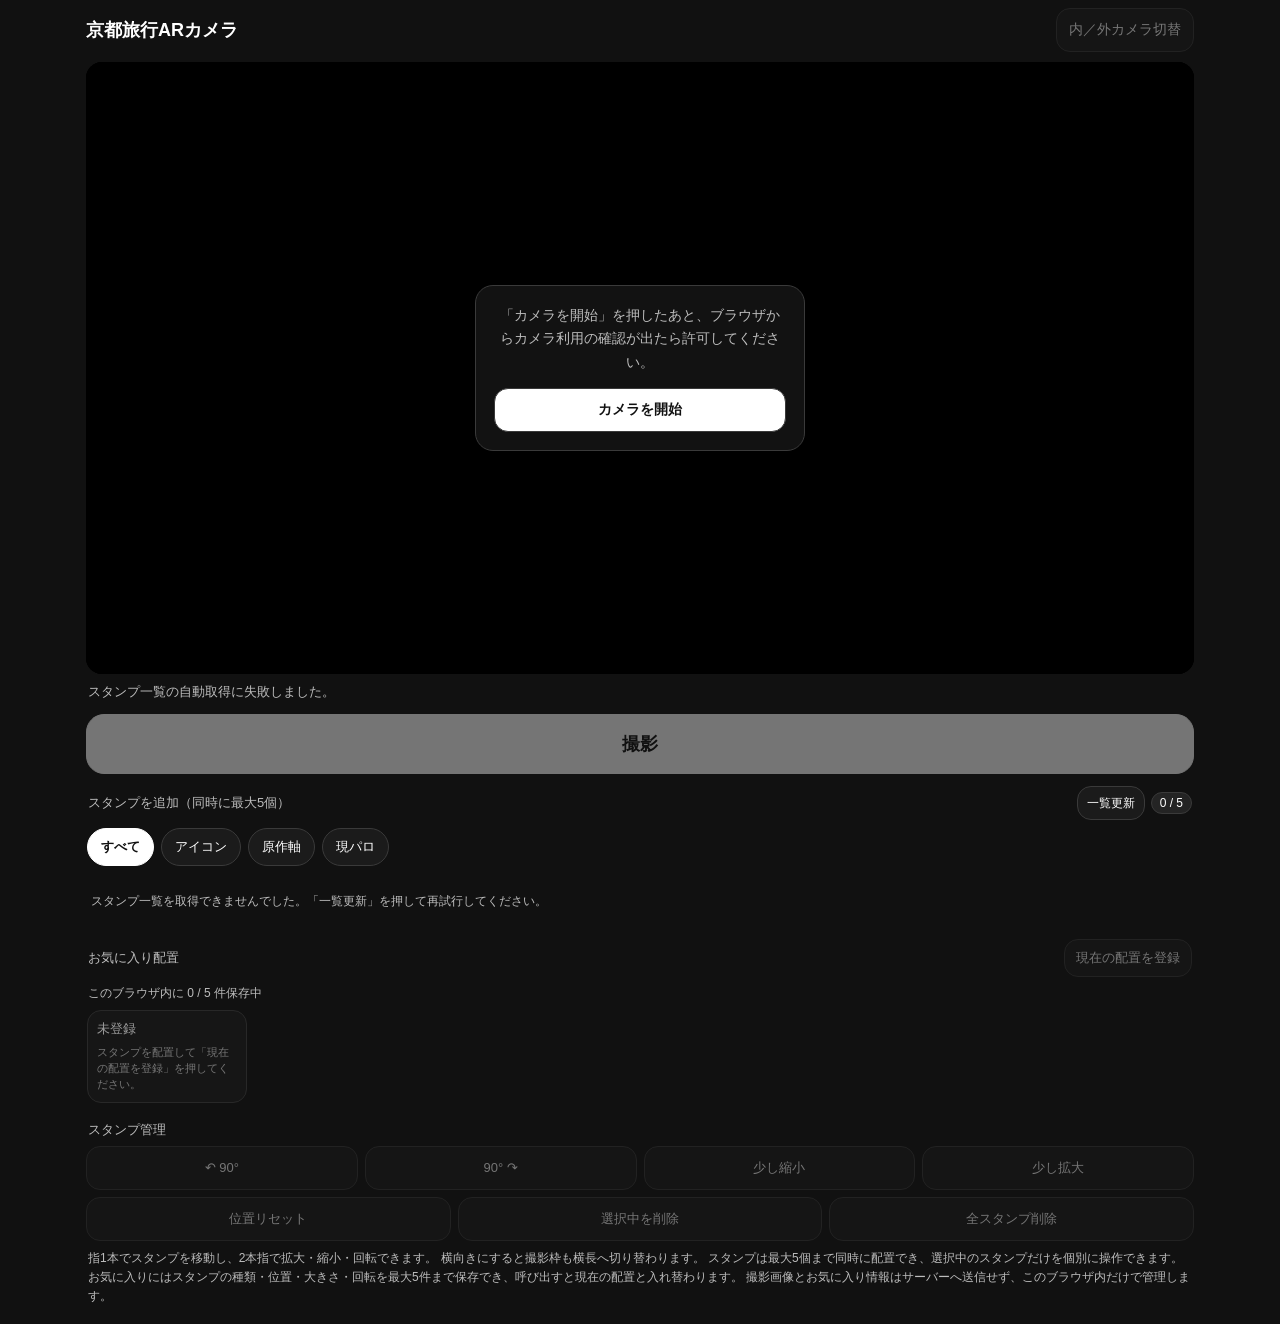
==== index.html @ 48e16521 "Add files via upload" ====
<!doctype html>
<html lang="ja">
<head>
  <meta charset="utf-8">
  <meta name="viewport" content="width=device-width, initial-scale=1, viewport-fit=cover">
  <meta name="theme-color" content="#111111">
  <title>京都旅行ARカメラ V3</title>

  <style>
    :root {
      color-scheme: dark;
      --bg: #111;
      --panel: #1b1b1b;
      --panel2: #242424;
      --line: #3a3a3a;
      --text: #fff;
      --muted: #bdbdbd;
    }

    * { box-sizing: border-box; }

    html, body {
      margin: 0;
      min-height: 100%;
      background: var(--bg);
      color: var(--text);
      font-family: -apple-system, BlinkMacSystemFont, "Segoe UI", sans-serif;
      overscroll-behavior: none;
    }

    body {
      display: flex;
      justify-content: center;
    }

    .app {
      width: min(100%, 820px);
      padding:
        max(8px, env(safe-area-inset-top))
        6px
        max(18px, env(safe-area-inset-bottom));
    }

    .topbar {
      display: flex;
      align-items: center;
      justify-content: space-between;
      gap: 10px;
      margin-bottom: 10px;
    }

    .title {
      margin: 0;
      font-size: 18px;
      font-weight: 700;
    }

    button {
      appearance: none;
      border: 1px solid var(--line);
      background: var(--panel);
      color: var(--text);
      border-radius: 14px;
      min-height: 44px;
      padding: 9px 12px;
      font-size: 14px;
      cursor: pointer;
    }

    button:disabled {
      opacity: .42;
      cursor: default;
    }

    .stage {
      position: relative;
      width: 100%;
      aspect-ratio: 3 / 4;
      overflow: hidden;
      border-radius: 16px;
      background: #000;
      touch-action: none;
      user-select: none;
      -webkit-user-select: none;
    }

    video {
      position: absolute;
      inset: 0;
      width: 100%;
      height: 100%;
      object-fit: cover;
      background: #000;
    }

    video.mirror {
      transform: scaleX(-1);
    }

    .stampLayer {
      position: absolute;
      inset: 0;
      z-index: 2;
      pointer-events: none;
      overflow: hidden;
    }

    .stamp {
      position: absolute;
      left: 0;
      top: 0;
      width: 42%;
      height: auto;
      transform-origin: center center;
      pointer-events: auto;
      touch-action: none;
      -webkit-user-drag: none;
      user-select: none;
      filter: drop-shadow(0 1px 2px rgba(0,0,0,.22));
    }

    .stamp.active {
      outline: 2px dashed rgba(255,255,255,.9);
      outline-offset: 4px;
    }

    .startLayer {
      position: absolute;
      inset: 0;
      display: grid;
      place-items: center;
      background: rgba(0,0,0,.48);
      z-index: 10;
      padding: 22px;
      text-align: center;
    }

    .startLayer[hidden] {
      display: none !important;
    }

    .startBox {
      width: min(100%, 330px);
      background: rgba(20,20,20,.94);
      border: 1px solid var(--line);
      border-radius: 18px;
      padding: 18px;
    }

    .startBox p {
      margin: 0 0 14px;
      color: var(--muted);
      line-height: 1.65;
      font-size: 14px;
    }

    .startBox button {
      width: 100%;
      background: #fff;
      color: #111;
      font-weight: 700;
    }

    .status {
      min-height: 22px;
      margin: 8px 2px 6px;
      color: var(--muted);
      font-size: 13px;
      line-height: 1.5;
    }

    .status:empty {
      display: none;
    }

    .sectionTitle {
      display: flex;
      align-items: center;
      justify-content: space-between;
      gap: 8px;
      margin: 9px 2px 7px;
      color: var(--muted);
      font-size: 13px;
    }

    .countBadge {
      border: 1px solid var(--line);
      background: var(--panel2);
      border-radius: 999px;
      padding: 3px 8px;
      color: var(--text);
      font-size: 12px;
    }

    .characters {
      display: flex;
      gap: 8px;
      overflow-x: auto;
      padding: 2px 1px 8px;
      scrollbar-width: none;
    }

    .characters::-webkit-scrollbar { display: none; }

    .charBtn {
      flex: 0 0 82px;
      padding: 5px;
      min-height: 90px;
      display: grid;
      gap: 4px;
      align-content: center;
      justify-items: center;
    }

    .charBtn img {
      display: block;
      width: 60px;
      height: 60px;
      object-fit: contain;
      border-radius: 9px;
      background:
        repeating-conic-gradient(#2d2d2d 0 25%, #242424 0 50%) 50% / 12px 12px;
    }

    .charBtn span {
      font-size: 11px;
      line-height: 1.2;
      white-space: nowrap;
    }

    .controls {
      display: grid;
      grid-template-columns: repeat(4, 1fr);
      gap: 7px;
      margin-top: 7px;
    }

    .controls button {
      min-width: 0;
      padding-inline: 6px;
      font-size: 13px;
    }

    .shootRow {
      display: grid;
      grid-template-columns: 1fr 1.5fr 1fr;
      gap: 8px;
      margin-top: 8px;
    }

    .shoot {
      background: #fff;
      color: #111;
      font-weight: 800;
      border-color: #fff;
    }

    .hint {
      margin: 8px 2px 0;
      color: var(--muted);
      font-size: 12px;
      line-height: 1.6;
    }

    dialog {
      width: min(calc(100% - 20px), 720px);
      max-height: calc(100dvh - 24px);
      overflow: auto;
      color: var(--text);
      background: #151515;
      border: 1px solid var(--line);
      border-radius: 20px;
      padding: 14px;
    }

    dialog::backdrop {
      background: rgba(0,0,0,.72);
    }

    .previewImg {
      display: block;
      width: 100%;
      border-radius: 14px;
      background: #000;
    }

    .previewButtons {
      display: grid;
      grid-template-columns: 1fr 1fr;
      gap: 8px;
      margin-top: 10px;
    }

    .save {
      background: #fff;
      color: #111;
      font-weight: 800;
      border-color: #fff;
    }

    @media (orientation: landscape) {
      .app {
        width: min(100%, 1120px);
      }

      .stage {
        aspect-ratio: 4 / 3;
        max-height: 68dvh;
      }
    }

    @media (max-width: 430px) {
      .controls {
        grid-template-columns: repeat(2, 1fr);
      }


      .rotateScaleControls {
        grid-template-columns: repeat(2, 1fr);
      }

      .manageControls {
        grid-template-columns: 1fr;
      }

      .shootRow {
        grid-template-columns: 1fr 1.35fr;
      }

      .shootRow #smaller {
        grid-column: 1 / -1;
      }
    }

    .shootPrimary {
      margin: 10px 0 12px;
    }

    .shootPrimary .shoot {
      width: 100%;
      min-height: 60px;
      font-size: 18px;
      border-radius: 18px;
    }

    .sectionTitleActions {
      display: flex;
      align-items: center;
      gap: 6px;
    }

    .sectionTitleActions button {
      min-height: 34px;
      padding: 5px 9px;
      font-size: 12px;
    }

    .toolSection {
      margin-top: 10px;
    }

    .toolTitle {
      margin: 0 2px 7px;
      color: var(--muted);
      font-size: 13px;
    }

    .rotateScaleControls {
      grid-template-columns: repeat(4, 1fr);
    }

    .manageControls {
      grid-template-columns: repeat(3, 1fr);
    }


    .filterBar {
      display: flex;
      gap: 7px;
      overflow-x: auto;
      padding: 1px 1px 8px;
      scrollbar-width: none;
    }

    .filterBar::-webkit-scrollbar {
      display: none;
    }

    .filterBtn {
      flex: 0 0 auto;
      min-height: 38px;
      padding: 6px 13px;
      border-radius: 999px;
      white-space: nowrap;
      font-size: 13px;
    }

    .filterBtn.active {
      background: #fff;
      color: #111;
      border-color: #fff;
      font-weight: 700;
    }

    .filterBtn:disabled {
      opacity: .32;
    }

    .manageControls {
      margin-top: 7px;
    }

    .favoriteSection {
      margin-top: 12px;
    }

    .favoriteHeader {
      display: flex;
      align-items: center;
      justify-content: space-between;
      gap: 8px;
      margin: 0 2px 7px;
    }

    .favoriteHeaderTitle {
      color: var(--muted);
      font-size: 13px;
    }

    .favoriteSaveButton {
      flex: 0 0 auto;
      min-height: 38px;
      padding: 7px 11px;
      font-size: 13px;
    }

    .favoriteSummary {
      margin: 0 2px 7px;
      color: var(--muted);
      font-size: 12px;
      line-height: 1.5;
    }

    .favoriteList {
      display: flex;
      gap: 7px;
      overflow-x: auto;
      padding: 1px 1px 8px;
      scrollbar-width: none;
    }

    .favoriteList::-webkit-scrollbar {
      display: none;
    }

    .favoriteCard {
      flex: 0 0 160px;
      min-width: 0;
      border: 1px solid var(--line);
      background: var(--panel);
      border-radius: 14px;
      padding: 9px;
      display: grid;
      gap: 7px;
    }

    .favoriteCardTitle {
      font-size: 13px;
      line-height: 1.35;
      color: var(--text);
    }

    .favoriteCardMeta {
      min-height: 32px;
      font-size: 11px;
      line-height: 1.45;
      color: var(--muted);
      overflow: hidden;
    }

    .favoriteCardButtons {
      display: grid;
      grid-template-columns: 1fr 1fr;
      gap: 5px;
    }

    .favoriteCardButtons button {
      min-height: 34px;
      padding: 5px 7px;
      font-size: 12px;
    }

    .favoriteEmpty {
      opacity: .58;
    }

    @media (max-width: 430px) {
      .favoriteCard {
        flex-basis: 148px;
      }
    }

</style>
</head>

<body>
  <main class="app">
    <div class="topbar">
      <h1 class="title">京都旅行ARカメラ</h1>
      <button id="switchCamera" type="button" disabled>内／外カメラ切替</button>
    </div>

    <section id="stage" class="stage" aria-label="カメラプレビュー">
      <video id="video" autoplay muted playsinline></video>
      <div id="stampLayer" class="stampLayer"></div>

      <div id="startLayer" class="startLayer">
        <div class="startBox">
          <p>
            「カメラを開始」を押したあと、ブラウザからカメラ利用の確認が出たら許可してください。
          </p>
          <button id="startCamera" type="button">カメラを開始</button>
        </div>
      </div>
    </section>

    <div id="status" class="status" aria-live="polite"></div>

    <div class="shootPrimary">
      <button id="shoot" class="shoot" type="button" disabled>撮影</button>
    </div>

    <div class="controlScroll" id="controlScroll">
    <div class="sectionTitle">
      <span>スタンプを追加（同時に最大5個）</span>
      <span class="sectionTitleActions">
        <button id="refreshCatalog" type="button">一覧更新</button>
        <span id="stampCount" class="countBadge">0 / 5</span>
      </span>
    </div>

<div class="filterBar" id="filterBar" aria-label="スタンプ種類フィルター">
      <button type="button" class="filterBtn active" data-filter="all">すべて</button>
      <button type="button" class="filterBtn" data-filter="icon">アイコン</button>
      <button type="button" class="filterBtn" data-filter="original">原作軸</button>
      <button type="button" class="filterBtn" data-filter="parody">現パロ</button>
    </div>

    <div class="characters" id="characters">
      <div id="catalogMessage" class="hint" style="padding:8px 2px;">スタンプ一覧を読み込んでいます…</div>
    </div>


    <div class="favoriteSection">
      <div class="favoriteHeader">
        <span class="favoriteHeaderTitle">お気に入り配置</span>
        <button id="saveFavorite" class="favoriteSaveButton" type="button">現在の配置を登録</button>
      </div>
      <div id="favoriteSummary" class="favoriteSummary">このブラウザ内に最大5件まで保存できます。</div>
      <div id="favoriteList" class="favoriteList"></div>
    </div>

    <div class="toolSection">
      <div class="toolTitle">スタンプ管理</div>
      <div class="controls rotateScaleControls">
        <button id="rotateLeft" type="button">↶ 90°</button>
        <button id="rotateRight" type="button">90° ↷</button>
        <button id="smaller" type="button">少し縮小</button>
        <button id="larger" type="button">少し拡大</button>
      </div>
      <div class="controls manageControls">
        <button id="reset" type="button">位置リセット</button>
        <button id="removeStamp" type="button">選択中を削除</button>
        <button id="clearAll" type="button">全スタンプ削除</button>
      </div>
    </div>

    <p class="hint">
      指1本でスタンプを移動し、2本指で拡大・縮小・回転できます。
      横向きにすると撮影枠も横長へ切り替わります。
      スタンプは最大5個まで同時に配置でき、選択中のスタンプだけを個別に操作できます。
      お気に入りにはスタンプの種類・位置・大きさ・回転を最大5件まで保存でき、呼び出すと現在の配置と入れ替わります。
      撮影画像とお気に入り情報はサーバーへ送信せず、このブラウザ内だけで管理します。
    </p>
    </div>
  </main>

  <dialog id="previewDialog">
    <img id="previewImg" class="previewImg" alt="撮影結果">

    <div class="previewButtons">
      <button id="retake" type="button">撮り直す</button>
      <button id="save" class="save" type="button">保存・共有</button>
    </div>

    <p class="hint">
      iPhone／iPadでは共有メニューから「画像を保存」を選ぶと写真アプリへ保存できます。
    </p>
  </dialog>

  <canvas id="canvas" hidden></canvas>

  <script>
    (() => {
      const MAX_STAMPS = 5;
      const MAX_FAVORITES = 5;
      const FAVORITES_STORAGE_KEY = 'kyoto-ar-camera-favorites-v1';

      // GitHub Pages / public repository settings.
      // 今後 images フォルダへ画像を追加・削除しても、この index.html の変更は不要です。
      const GITHUB_OWNER = 'lifeislikeamelodies2';
      const GITHUB_REPO = 'kyoto-ar-camera';
      const GITHUB_BRANCH = 'main';
      const STAMP_FOLDER = 'images';
      const SUPPORTED_EXTENSIONS = ['png', 'webp', 'jpg', 'jpeg'];

      const stage = document.getElementById('stage');
      const stampLayer = document.getElementById('stampLayer');
      const video = document.getElementById('video');
      const startLayer = document.getElementById('startLayer');
      const startCameraBtn = document.getElementById('startCamera');
      const switchCameraBtn = document.getElementById('switchCamera');
      const shootBtn = document.getElementById('shoot');
      const resetBtn = document.getElementById('reset');
      const smallerBtn = document.getElementById('smaller');
      const largerBtn = document.getElementById('larger');
      const rotateLeftBtn = document.getElementById('rotateLeft');
      const rotateRightBtn = document.getElementById('rotateRight');
      const removeStampBtn = document.getElementById('removeStamp');
      const clearAllBtn = document.getElementById('clearAll');
      const statusEl = document.getElementById('status');
      const stampCountEl = document.getElementById('stampCount');
      const canvas = document.getElementById('canvas');
      const dialog = document.getElementById('previewDialog');
      const previewImg = document.getElementById('previewImg');
      const retakeBtn = document.getElementById('retake');
      const saveBtn = document.getElementById('save');
      const charactersEl = document.getElementById('characters');
      const catalogMessageEl = document.getElementById('catalogMessage');
      const refreshCatalogBtn = document.getElementById('refreshCatalog');
      const filterBarEl = document.getElementById('filterBar');
      const saveFavoriteBtn = document.getElementById('saveFavorite');
      const favoriteSummaryEl = document.getElementById('favoriteSummary');
      const favoriteListEl = document.getElementById('favoriteList');

      let stream = null;
      let facingMode = 'environment';
      let latestBlob = null;
      let latestObjectUrl = null;
      let catalogFiles = [];
      let activeFilter = 'all';

      let stamps = [];
      let activeStampId = null;
      let nextStampId = 1;
      let nextZ = 3;

      const interaction = {
        stampId: null,
        pointers: new Map(),
        dragStart: null,
        gestureStart: null
      };

      let lastStageSize = null;

      function setStatus(text) {
        statusEl.textContent = text;
      }

      function isSupportedImageFile(name) {
        const match = name.toLowerCase().match(/\.([a-z0-9]+)$/);
        return Boolean(match && SUPPORTED_EXTENSIONS.includes(match[1]));
      }

      function makeDisplayName(filename) {
        const normalized = filename.normalize('NFC');

        return normalized
          .replace(/^[【〖]\s*(?:アイコン|原作軸|現パロ)\s*[】〗]\s*/, '')
          .replace(/\.[^.]+$/, '')
          .replace(/[_-]+/g, ' ')
          .trim();
      }

      function makeLocalImageUrl(filename) {
        return `${STAMP_FOLDER}/${encodeURIComponent(filename)}`;
      }

      function getStampCategory(filename) {
        const normalized = filename.normalize('NFC').trim();
        const match = normalized.match(/^[【〖]\s*(アイコン|原作軸|現パロ)\s*[】〗]/);

        if (!match) return 'other';
        if (match[1] === 'アイコン') return 'icon';
        if (match[1] === '原作軸') return 'original';
        if (match[1] === '現パロ') return 'parody';

        return 'other';
      }

      function getFilteredCatalogFiles() {
        if (activeFilter === 'all') return catalogFiles;
        return catalogFiles.filter(filename => getStampCategory(filename) === activeFilter);
      }

      function updateFilterButtons() {
        if (!filterBarEl) return;

        const counts = {
          all: catalogFiles.length,
          icon: 0,
          original: 0,
          parody: 0
        };

        catalogFiles.forEach(filename => {
          const category = getStampCategory(filename);
          if (Object.prototype.hasOwnProperty.call(counts, category)) {
            counts[category] += 1;
          }
        });

        const labels = {
          all: 'すべて',
          icon: 'アイコン',
          original: '原作軸',
          parody: '現パロ'
        };

        filterBarEl.querySelectorAll('.filterBtn').forEach(btn => {
          const key = btn.dataset.filter;
          const count = counts[key] ?? 0;
          btn.textContent = `${labels[key]} (${count})`;
          btn.disabled = key !== 'all' && count === 0;
          btn.classList.toggle('active', key === activeFilter);
        });
      }

      function renderStampCatalog() {
        charactersEl.innerHTML = '';
        const files = getFilteredCatalogFiles();

        if (!files.length) {
          const empty = document.createElement('div');
          empty.className = 'hint';
          empty.style.padding = '8px 2px';
          empty.textContent = activeFilter === 'all'
            ? 'images フォルダに利用できる画像がありません。'
            : 'この種類のスタンプはまだありません。';
          charactersEl.appendChild(empty);
          return;
        }

        files.forEach((filename) => {
          const src = makeLocalImageUrl(filename);
          const displayName = makeDisplayName(filename);

          const btn = document.createElement('button');
          btn.className = 'charBtn';
          btn.type = 'button';
          btn.dataset.src = src;
          btn.dataset.name = displayName;

          const img = document.createElement('img');
          img.src = src;
          img.alt = '';
          img.loading = 'lazy';

          const span = document.createElement('span');
          span.textContent = displayName;

          btn.appendChild(img);
          btn.appendChild(span);
          charactersEl.appendChild(btn);
        });
      }

      async function loadStampCatalog({ addInitialStamp = false } = {}) {
        refreshCatalogBtn.disabled = true;
        setStatus('スタンプ一覧を更新しています…');

        const apiUrl =
          `https://api.github.com/repos/${GITHUB_OWNER}/${GITHUB_REPO}` +
          `/contents/${STAMP_FOLDER}?ref=${encodeURIComponent(GITHUB_BRANCH)}`;

        try {
          const response = await fetch(apiUrl, {
            method: 'GET',
            headers: {
              'Accept': 'application/vnd.github+json'
            },
            cache: 'no-store'
          });

          if (!response.ok) {
            throw new Error(`GitHub API: ${response.status}`);
          }

          const data = await response.json();
          catalogFiles = Array.isArray(data)
            ? data
                .filter(item => item.type === 'file' && isSupportedImageFile(item.name))
                .map(item => item.name)
                .sort((a, b) => a.localeCompare(b, 'ja', { numeric: true }))
            : [];

          updateFilterButtons();
          renderStampCatalog();

          setStatus(`スタンプ一覧を更新しました（${catalogFiles.length}件）。`);
        } catch (err) {
          console.error(err);
          charactersEl.innerHTML = '';
          const error = document.createElement('div');
          error.className = 'hint';
          error.style.padding = '8px 2px';
          error.textContent =
            'スタンプ一覧を取得できませんでした。「一覧更新」を押して再試行してください。';
          charactersEl.appendChild(error);
          setStatus('スタンプ一覧の自動取得に失敗しました。');
        } finally {
          refreshCatalogBtn.disabled = false;
        }
      }

      function normalizeAngle(deg) {
        let value = deg % 360;
        if (value > 180) value -= 360;
        if (value < -180) value += 360;
        return value;
      }

      function clampScale(value) {
        return Math.min(4.5, Math.max(0.12, value));
      }

      function pointFromEvent(e) {
        const r = stage.getBoundingClientRect();
        return {
          x: e.clientX - r.left,
          y: e.clientY - r.top
        };
      }

      function distance(a, b) {
        return Math.hypot(a.x - b.x, a.y - b.y);
      }

      function angle(a, b) {
        return Math.atan2(b.y - a.y, b.x - a.x) * 180 / Math.PI;
      }

      function midpoint(a, b) {
        return {
          x: (a.x + b.x) / 2,
          y: (a.y + b.y) / 2
        };
      }

      function getActiveStamp() {
        return stamps.find(s => s.id === activeStampId) || null;
      }

      function updateStampCount() {
        stampCountEl.textContent = `${stamps.length} / ${MAX_STAMPS}`;

        const hasActive = Boolean(getActiveStamp());
        resetBtn.disabled = !hasActive;
        smallerBtn.disabled = !hasActive;
        largerBtn.disabled = !hasActive;
        rotateLeftBtn.disabled = !hasActive;
        rotateRightBtn.disabled = !hasActive;
        removeStampBtn.disabled = !hasActive;
        clearAllBtn.disabled = stamps.length === 0;
        saveFavoriteBtn.disabled = stamps.length === 0;
      }

      function applyStampTransform(stamp) {
        stamp.el.style.width = `${stamp.baseWidth}px`;
        stamp.el.style.zIndex = String(stamp.z);
        stamp.el.style.transform =
          `translate(${stamp.x}px, ${stamp.y}px) ` +
          `translate(-50%, -50%) ` +
          `scale(${stamp.scale}) ` +
          `rotate(${stamp.rotation}deg)`;
      }

      function selectStamp(stamp, bringToFront = true) {
        activeStampId = stamp?.id ?? null;

        stamps.forEach(s => {
          s.el.classList.toggle('active', s.id === activeStampId);
        });

        if (stamp && bringToFront) {
          stamp.z = nextZ++;
          applyStampTransform(stamp);
        }

        updateStampCount();
      }

      function defaultStampPlacement(index = 0) {
        const r = stage.getBoundingClientRect();

        const offsets = [
          { x: 0.50, y: 0.56 },
          { x: 0.34, y: 0.55 },
          { x: 0.66, y: 0.55 },
          { x: 0.24, y: 0.64 },
          { x: 0.76, y: 0.64 }
        ];

        const pos = offsets[Math.min(index, offsets.length - 1)];

        return {
          x: r.width * pos.x,
          y: r.height * pos.y,
          baseWidth: r.width * 0.42,
          scale: 1,
          rotation: 0
        };
      }

      function bindStampPointerEvents(stamp) {
        const el = stamp.el;

        el.addEventListener('pointerdown', (e) => {
          e.preventDefault();
          selectStamp(stamp);

          try {
            el.setPointerCapture(e.pointerId);
          } catch (_) {}

          const p = pointFromEvent(e);

          if (interaction.stampId !== stamp.id) {
            interaction.pointers.clear();
            interaction.dragStart = null;
            interaction.gestureStart = null;
          }

          interaction.stampId = stamp.id;
          interaction.pointers.set(e.pointerId, p);

          if (interaction.pointers.size === 1) {
            interaction.dragStart = {
              pointer: p,
              x: stamp.x,
              y: stamp.y
            };
            interaction.gestureStart = null;
          } else if (interaction.pointers.size >= 2) {
            const pts = [...interaction.pointers.values()].slice(0, 2);
            const mid = midpoint(pts[0], pts[1]);

            interaction.gestureStart = {
              distance: Math.max(1, distance(pts[0], pts[1])),
              angle: angle(pts[0], pts[1]),
              midpoint: mid,
              x: stamp.x,
              y: stamp.y,
              scale: stamp.scale,
              rotation: stamp.rotation
            };

            interaction.dragStart = null;
          }
        });

        el.addEventListener('pointermove', (e) => {
          if (
            interaction.stampId !== stamp.id ||
            !interaction.pointers.has(e.pointerId)
          ) {
            return;
          }

          e.preventDefault();
          interaction.pointers.set(e.pointerId, pointFromEvent(e));

          if (interaction.pointers.size === 1 && interaction.dragStart) {
            const p = [...interaction.pointers.values()][0];

            stamp.x =
              interaction.dragStart.x +
              (p.x - interaction.dragStart.pointer.x);

            stamp.y =
              interaction.dragStart.y +
              (p.y - interaction.dragStart.pointer.y);

            applyStampTransform(stamp);
            return;
          }

          if (
            interaction.pointers.size >= 2 &&
            interaction.gestureStart
          ) {
            const pts = [...interaction.pointers.values()].slice(0, 2);
            const d = Math.max(1, distance(pts[0], pts[1]));
            const currentAngle = angle(pts[0], pts[1]);
            const currentMid = midpoint(pts[0], pts[1]);

            stamp.scale = clampScale(
              interaction.gestureStart.scale *
              (d / interaction.gestureStart.distance)
            );

            stamp.rotation =
              interaction.gestureStart.rotation +
              normalizeAngle(
                currentAngle - interaction.gestureStart.angle
              );

            stamp.x =
              interaction.gestureStart.x +
              (currentMid.x - interaction.gestureStart.midpoint.x);

            stamp.y =
              interaction.gestureStart.y +
              (currentMid.y - interaction.gestureStart.midpoint.y);

            applyStampTransform(stamp);
          }
        });

        function endPointer(e) {
          if (interaction.stampId !== stamp.id) return;

          interaction.pointers.delete(e.pointerId);

          if (interaction.pointers.size === 1) {
            const p = [...interaction.pointers.values()][0];

            interaction.dragStart = {
              pointer: p,
              x: stamp.x,
              y: stamp.y
            };

            interaction.gestureStart = null;
          } else if (interaction.pointers.size === 0) {
            interaction.stampId = null;
            interaction.dragStart = null;
            interaction.gestureStart = null;
          }
        }

        el.addEventListener('pointerup', endPointer);
        el.addEventListener('pointercancel', endPointer);
      }

      async function addStamp(src, name) {
        if (stamps.length >= MAX_STAMPS) {
          setStatus('');
          return;
        }

        const placement = defaultStampPlacement(stamps.length);
        const img = new Image();

        img.className = 'stamp';
        img.src = src;
        img.alt = name || 'スタンプ';
        img.draggable = false;

        const stamp = {
          id: nextStampId++,
          src,
          name: name || 'スタンプ',
          el: img,
          x: placement.x,
          y: placement.y,
          baseWidth: placement.baseWidth,
          scale: placement.scale,
          rotation: placement.rotation,
          z: nextZ++
        };

        bindStampPointerEvents(stamp);
        stampLayer.appendChild(img);
        stamps.push(stamp);

        try {
          await img.decode();
        } catch (_) {}

        applyStampTransform(stamp);
        selectStamp(stamp);

        setStatus('');
      }

      function removeActiveStamp() {
        const stamp = getActiveStamp();
        if (!stamp) return;

        stamp.el.remove();
        stamps = stamps.filter(s => s.id !== stamp.id);

        const nextActive = stamps[stamps.length - 1] || null;
        selectStamp(nextActive, false);

        setStatus(
          stamp.name
            ? `${stamp.name}を削除しました。`
            : 'スタンプを削除しました。'
        );
      }

      function clearAllStamps() {
        stamps.forEach(s => s.el.remove());
        stamps = [];
        activeStampId = null;
        interaction.pointers.clear();
        interaction.stampId = null;
        interaction.dragStart = null;
        interaction.gestureStart = null;

        updateStampCount();
        setStatus('すべてのスタンプを削除しました。');
      }

      function resetActiveStamp() {
        const stamp = getActiveStamp();
        if (!stamp) return;

        const p = defaultStampPlacement(
          Math.max(0, stamps.findIndex(s => s.id === stamp.id))
        );

        stamp.x = p.x;
        stamp.y = p.y;
        stamp.baseWidth = p.baseWidth;
        stamp.scale = 1;
        stamp.rotation = 0;

        applyStampTransform(stamp);
        setStatus('選択中のスタンプを初期位置に戻しました。');
      }


      function readFavorites() {
        try {
          const raw = localStorage.getItem(FAVORITES_STORAGE_KEY);
          if (!raw) return [];

          const data = JSON.parse(raw);
          if (!Array.isArray(data)) return [];

          return data
            .filter(item => item && Array.isArray(item.stamps))
            .slice(0, MAX_FAVORITES);
        } catch (err) {
          console.warn('お気に入りの読み込みに失敗しました。', err);
          return [];
        }
      }

      function writeFavorites(favorites) {
        try {
          localStorage.setItem(
            FAVORITES_STORAGE_KEY,
            JSON.stringify(favorites.slice(0, MAX_FAVORITES))
          );
          return true;
        } catch (err) {
          console.warn('お気に入りの保存に失敗しました。', err);
          setStatus('お気に入りを保存できませんでした。ブラウザの保存設定を確認してください。');
          return false;
        }
      }

      function getFavoriteStampSummary(favorite) {
        const names = favorite.stamps
          .map(item => item.name || 'スタンプ')
          .filter(Boolean);

        if (!names.length) return 'スタンプなし';

        const visible = names.slice(0, 2).join('・');
        return names.length > 2
          ? `${visible} ほか${names.length - 2}個`
          : visible;
      }

      function renderFavorites() {
        const favorites = readFavorites();
        favoriteListEl.innerHTML = '';
        favoriteSummaryEl.textContent =
          `このブラウザ内に ${favorites.length} / ${MAX_FAVORITES} 件保存中`;

        if (!favorites.length) {
          const empty = document.createElement('div');
          empty.className = 'favoriteCard favoriteEmpty';

          const title = document.createElement('div');
          title.className = 'favoriteCardTitle';
          title.textContent = '未登録';

          const meta = document.createElement('div');
          meta.className = 'favoriteCardMeta';
          meta.textContent = 'スタンプを配置して「現在の配置を登録」を押してください。';

          empty.appendChild(title);
          empty.appendChild(meta);
          favoriteListEl.appendChild(empty);
          return;
        }

        favorites.forEach((favorite, index) => {
          const card = document.createElement('div');
          card.className = 'favoriteCard';

          const title = document.createElement('div');
          title.className = 'favoriteCardTitle';
          title.textContent = `お気に入り ${index + 1}`;

          const meta = document.createElement('div');
          meta.className = 'favoriteCardMeta';
          meta.textContent =
            `${favorite.stamps.length}個：${getFavoriteStampSummary(favorite)}`;

          const buttons = document.createElement('div');
          buttons.className = 'favoriteCardButtons';

          const recall = document.createElement('button');
          recall.type = 'button';
          recall.textContent = '呼び出す';
          recall.dataset.favoriteAction = 'recall';
          recall.dataset.favoriteIndex = String(index);

          const remove = document.createElement('button');
          remove.type = 'button';
          remove.textContent = '削除';
          remove.dataset.favoriteAction = 'delete';
          remove.dataset.favoriteIndex = String(index);

          buttons.appendChild(recall);
          buttons.appendChild(remove);

          card.appendChild(title);
          card.appendChild(meta);
          card.appendChild(buttons);
          favoriteListEl.appendChild(card);
        });
      }

      function captureFavoriteLayout() {
        const rect = stage.getBoundingClientRect();
        if (!rect.width || !rect.height || stamps.length === 0) return null;

        return [...stamps]
          .sort((a, b) => a.z - b.z)
          .map(stamp => ({
            src: stamp.src,
            name: stamp.name,
            xRatio: stamp.x / rect.width,
            yRatio: stamp.y / rect.height,
            widthRatio: stamp.baseWidth / rect.width,
            scale: stamp.scale,
            rotation: stamp.rotation
          }));
      }

      function saveCurrentLayoutToFavorites() {
        const layout = captureFavoriteLayout();

        if (!layout) {
          setStatus('お気に入り登録するスタンプがありません。');
          return;
        }

        const favorites = readFavorites();

        if (favorites.length >= MAX_FAVORITES) {
          setStatus('お気に入りは最大5件までです。不要な登録を削除してから追加してください。');
          return;
        }

        favorites.push({
          savedAt: new Date().toISOString(),
          stamps: layout
        });

        if (writeFavorites(favorites)) {
          renderFavorites();
          setStatus(`お気に入り ${favorites.length} に現在の配置を保存しました。`);
        }
      }

      function deleteFavorite(index) {
        const favorites = readFavorites();
        if (!favorites[index]) return;

        favorites.splice(index, 1);

        if (writeFavorites(favorites)) {
          renderFavorites();
          setStatus('お気に入りを削除しました。');
        }
      }

      async function recallFavorite(index) {
        const favorites = readFavorites();
        const favorite = favorites[index];

        if (!favorite || !Array.isArray(favorite.stamps)) {
          setStatus('お気に入りを読み込めませんでした。');
          return;
        }

        clearAllStamps();
        setStatus('お気に入りを読み込んでいます…');

        const rect = stage.getBoundingClientRect();
        const savedStamps = favorite.stamps.slice(0, MAX_STAMPS);

        for (const saved of savedStamps) {
          const img = new Image();

          img.className = 'stamp';
          img.src = saved.src;
          img.alt = saved.name || 'スタンプ';
          img.draggable = false;

          const stamp = {
            id: nextStampId++,
            src: saved.src,
            name: saved.name || 'スタンプ',
            el: img,
            x: (Number(saved.xRatio) || 0.5) * rect.width,
            y: (Number(saved.yRatio) || 0.5) * rect.height,
            baseWidth: (Number(saved.widthRatio) || 0.42) * rect.width,
            scale: clampScale(Number(saved.scale) || 1),
            rotation: Number(saved.rotation) || 0,
            z: nextZ++
          };

          bindStampPointerEvents(stamp);
          stampLayer.appendChild(img);
          stamps.push(stamp);

          try {
            await img.decode();
          } catch (_) {}

          applyStampTransform(stamp);
        }

        selectStamp(stamps[stamps.length - 1] || null, false);
        updateStampCount();
        setStatus(`お気に入り ${index + 1} を呼び出しました。`);
      }

      function rotateActiveStamp(delta) {
        const stamp = getActiveStamp();
        if (!stamp) return;

        stamp.rotation = normalizeAngle(stamp.rotation + delta);
        applyStampTransform(stamp);

        setStatus(`スタンプを${delta > 0 ? '右' : '左'}へ90°回転しました。`);
      }

      async function startCamera() {
        if (!navigator.mediaDevices?.getUserMedia) {
          setStatus(
            'このブラウザではカメラ機能を利用できません。' +
            'SafariまたはChromeでHTTPSページを開いてください。'
          );
          return;
        }

        startCameraBtn.disabled = true;
        setStatus('カメラを起動しています…');

        try {
          if (stream) {
            stream.getTracks().forEach(track => track.stop());
          }

          stream = await navigator.mediaDevices.getUserMedia({
            audio: false,
            video: {
              facingMode: { ideal: facingMode },
              width: { ideal: 1920 },
              height: { ideal: 1440 }
            }
          });

          video.srcObject = stream;
          await video.play();

          video.classList.toggle('mirror', facingMode === 'user');

          startLayer.hidden = true;
          startLayer.style.display = 'none';

          switchCameraBtn.disabled = false;
          shootBtn.disabled = false;

          setStatus('');
        } catch (err) {
          console.error(err);
          startCameraBtn.disabled = false;

          setStatus(
            'カメラを開始できませんでした。' +
            'ブラウザのカメラ権限を確認してください。'
          );
        }
      }

      async function switchCamera() {
        facingMode =
          facingMode === 'environment'
            ? 'user'
            : 'environment';

        await startCamera();
      }

      function calculateVideoCrop(videoW, videoH, boxW, boxH) {
        const videoRatio = videoW / videoH;
        const boxRatio = boxW / boxH;

        if (videoRatio > boxRatio) {
          const srcH = videoH;
          const srcW = videoH * boxRatio;

          return {
            sx: (videoW - srcW) / 2,
            sy: 0,
            sw: srcW,
            sh: srcH
          };
        }

        const srcW = videoW;
        const srcH = videoW / boxRatio;

        return {
          sx: 0,
          sy: (videoH - srcH) / 2,
          sw: srcW,
          sh: srcH
        };
      }

      async function capture() {
        if (!video.videoWidth || !video.videoHeight) {
          setStatus('カメラ映像の準備ができていません。');
          return;
        }

        const rect = stage.getBoundingClientRect();
        const pixelRatio = Math.min(devicePixelRatio || 1, 3);

        const outW = Math.round(rect.width * pixelRatio);
        const outH = Math.round(rect.height * pixelRatio);
        const ratioX = outW / rect.width;
        const ratioY = outH / rect.height;

        canvas.width = outW;
        canvas.height = outH;

        const ctx = canvas.getContext('2d');

        const crop = calculateVideoCrop(
          video.videoWidth,
          video.videoHeight,
          rect.width,
          rect.height
        );

        ctx.save();

        if (facingMode === 'user') {
          ctx.translate(outW, 0);
          ctx.scale(-1, 1);
        }

        ctx.drawImage(
          video,
          crop.sx,
          crop.sy,
          crop.sw,
          crop.sh,
          0,
          0,
          outW,
          outH
        );

        ctx.restore();

        const drawOrder = [...stamps].sort((a, b) => a.z - b.z);

        for (const stamp of drawOrder) {
          if (!stamp.el.complete) {
            try {
              await stamp.el.decode();
            } catch (_) {}
          }

          if (!stamp.el.naturalWidth || !stamp.el.naturalHeight) {
            continue;
          }

          const naturalRatio =
            stamp.el.naturalHeight / stamp.el.naturalWidth;

          const drawW =
            stamp.baseWidth *
            stamp.scale *
            ratioX;

          const drawH =
            stamp.baseWidth *
            naturalRatio *
            stamp.scale *
            ratioY;

          const centerX = stamp.x * ratioX;
          const centerY = stamp.y * ratioY;

          ctx.save();
          ctx.translate(centerX, centerY);
          ctx.rotate(stamp.rotation * Math.PI / 180);

          ctx.drawImage(
            stamp.el,
            -drawW / 2,
            -drawH / 2,
            drawW,
            drawH
          );

          ctx.restore();
        }

        canvas.toBlob((blob) => {
          if (!blob) {
            setStatus('画像の作成に失敗しました。');
            return;
          }

          latestBlob = blob;

          if (latestObjectUrl) {
            URL.revokeObjectURL(latestObjectUrl);
          }

          latestObjectUrl = URL.createObjectURL(blob);
          previewImg.src = latestObjectUrl;

          if (typeof dialog.showModal === 'function') {
            dialog.showModal();
          } else {
            window.open(latestObjectUrl, '_blank');
          }
        }, 'image/jpeg', 0.94);
      }

      async function saveOrShare() {
        if (!latestBlob) return;

        const file = new File(
          [latestBlob],
          `ar-camera-${new Date().toISOString().replace(/[:.]/g, '-')}.jpg`,
          { type: 'image/jpeg' }
        );

        try {
          if (
            navigator.share &&
            navigator.canShare?.({ files: [file] })
          ) {
            await navigator.share({
              files: [file],
              title: '京都旅行ARカメラ'
            });

            return;
          }
        } catch (err) {
          if (err?.name === 'AbortError') return;
          console.warn(err);
        }

        const a = document.createElement('a');
        a.href = latestObjectUrl;
        a.download = file.name;
        document.body.appendChild(a);
        a.click();
        a.remove();
      }

      charactersEl.addEventListener('click', (e) => {
        const btn = e.target.closest('.charBtn');
        if (!btn) return;

        addStamp(
          btn.dataset.src,
          btn.dataset.name
        );
      });

      filterBarEl.addEventListener('click', (e) => {
        const btn = e.target.closest('.filterBtn');
        if (!btn || btn.disabled) return;

        activeFilter = btn.dataset.filter || 'all';
        updateFilterButtons();
        renderStampCatalog();
      });


      saveFavoriteBtn.addEventListener('click', saveCurrentLayoutToFavorites);

      favoriteListEl.addEventListener('click', (e) => {
        const button = e.target.closest('button[data-favorite-action]');
        if (!button) return;

        const index = Number(button.dataset.favoriteIndex);
        if (!Number.isInteger(index)) return;

        if (button.dataset.favoriteAction === 'recall') {
          recallFavorite(index);
        } else if (button.dataset.favoriteAction === 'delete') {
          deleteFavorite(index);
        }
      });

      refreshCatalogBtn.addEventListener('click', () => {
        loadStampCatalog({ addInitialStamp: false });
      });

      startCameraBtn.addEventListener('click', startCamera);
      switchCameraBtn.addEventListener('click', switchCamera);

      resetBtn.addEventListener('click', resetActiveStamp);

      smallerBtn.addEventListener('click', () => {
        const stamp = getActiveStamp();
        if (!stamp) return;

        stamp.scale = clampScale(stamp.scale * 0.85);
        applyStampTransform(stamp);
      });

      largerBtn.addEventListener('click', () => {
        const stamp = getActiveStamp();
        if (!stamp) return;

        stamp.scale = clampScale(stamp.scale * 1.18);
        applyStampTransform(stamp);
      });

      rotateLeftBtn.addEventListener(
        'click',
        () => rotateActiveStamp(-90)
      );

      rotateRightBtn.addEventListener(
        'click',
        () => rotateActiveStamp(90)
      );

      removeStampBtn.addEventListener(
        'click',
        removeActiveStamp
      );

      clearAllBtn.addEventListener(
        'click',
        clearAllStamps
      );

      shootBtn.addEventListener('click', capture);

      retakeBtn.addEventListener(
        'click',
        () => dialog.close()
      );

      saveBtn.addEventListener(
        'click',
        saveOrShare
      );

      const resizeObserver = new ResizeObserver(() => {
        const r = stage.getBoundingClientRect();

        if (!lastStageSize) {
          lastStageSize = {
            width: r.width,
            height: r.height
          };
          return;
        }

        if (
          !lastStageSize.width ||
          !lastStageSize.height ||
          r.width === lastStageSize.width &&
          r.height === lastStageSize.height
        ) {
          return;
        }

        const rx = r.width / lastStageSize.width;
        const ry = r.height / lastStageSize.height;

        stamps.forEach(stamp => {
          stamp.x *= rx;
          stamp.y *= ry;
          stamp.baseWidth *= rx;
          applyStampTransform(stamp);
        });

        lastStageSize = {
          width: r.width,
          height: r.height
        };
      });

      resizeObserver.observe(stage);

      requestAnimationFrame(async () => {
        renderFavorites();

        const r = stage.getBoundingClientRect();

        lastStageSize = {
          width: r.width,
          height: r.height
        };

        updateStampCount();
        await loadStampCatalog({ addInitialStamp: false });
      });
    })();
  </script>
</body>
</html>
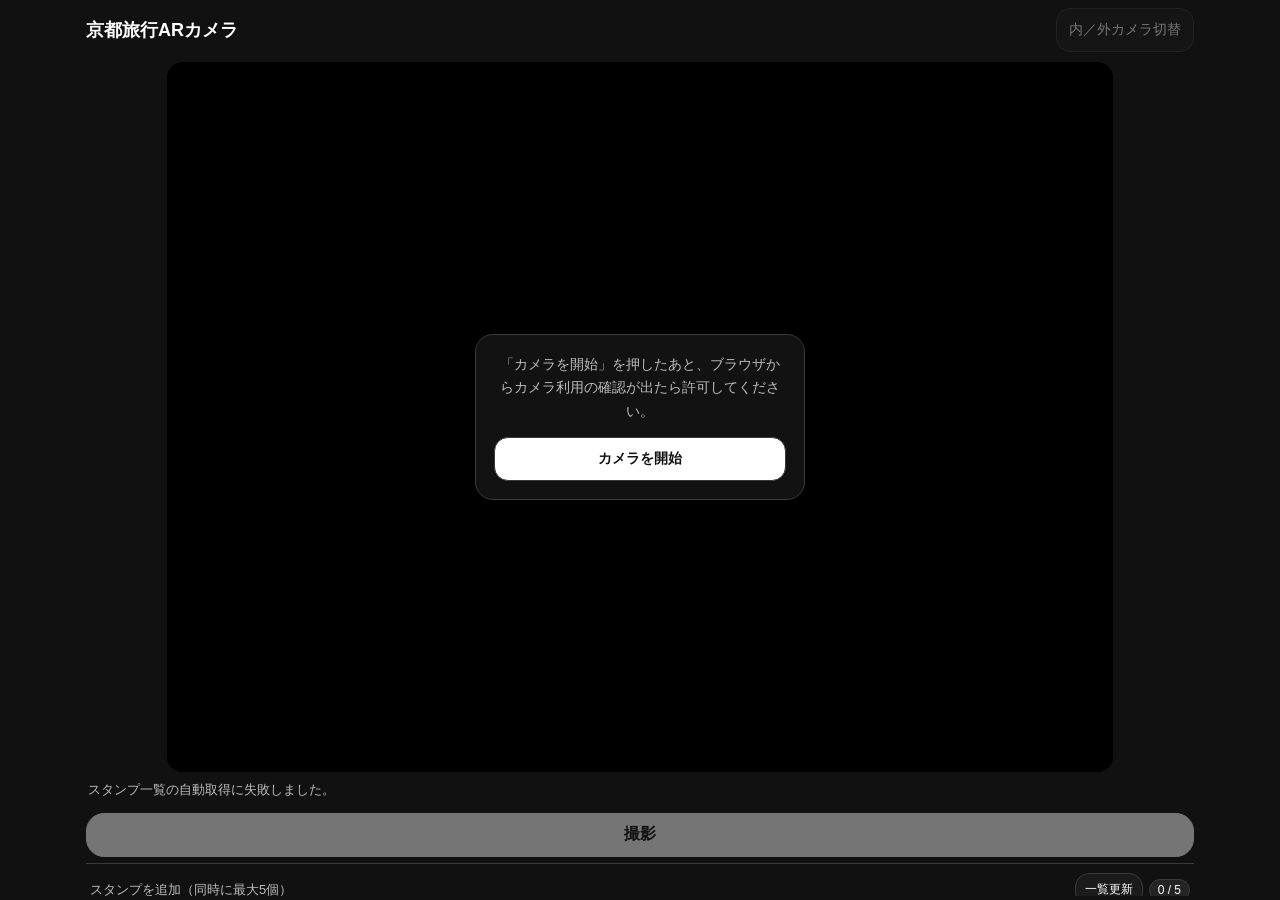
==== commit 0ea59fbe: "Add files via upload" ====
--- a/index.html
+++ b/index.html
@@ -500,7 +500,130 @@
       }
     }
 
-</style>
+
+    /* ===== V3.5.1: Safari対応 部分スクロール ===== */
+    html,
+    body {
+      width: 100%;
+      height: 100%;
+      min-height: 0 !important;
+      overflow: hidden !important;
+    }
+
+    body {
+      display: flex;
+      justify-content: center;
+      overscroll-behavior: none;
+    }
+
+    .app {
+      width: min(100%, 820px);
+      height: var(--app-height, 100dvh);
+      max-height: var(--app-height, 100dvh);
+      min-height: 0;
+      display: flex;
+      flex-direction: column;
+      overflow: hidden !important;
+      padding:
+        max(8px, env(safe-area-inset-top))
+        6px
+        max(4px, env(safe-area-inset-bottom));
+    }
+
+    .topbar,
+    .status,
+    .shootPrimary {
+      flex: 0 0 auto;
+    }
+
+    /*
+      下部操作欄の表示スペースを残しながら、
+      カメラを可能な限り大きくする。
+    */
+    .stage {
+      flex: 0 0 auto;
+      align-self: center;
+      width: min(
+        100%,
+        calc((var(--app-height, 100dvh) - 280px) * 0.75)
+      );
+      max-width: 100%;
+      aspect-ratio: 3 / 4;
+      max-height: none;
+    }
+
+    .shootPrimary {
+      flex: 0 0 auto;
+      margin: 8px 0 8px;
+    }
+
+    .shootPrimary .shoot {
+      min-height: 54px;
+    }
+
+    /*
+      ここだけ縦スクロール。
+      body自体はスクロールさせない。
+    */
+    .controlScroll {
+      flex: 1 1 0;
+      min-height: 0;
+      width: 100%;
+      overflow-y: auto !important;
+      overflow-x: hidden;
+      -webkit-overflow-scrolling: touch;
+      overscroll-behavior-y: contain;
+      touch-action: pan-y;
+      border-top: 1px solid var(--line);
+      padding:
+        9px
+        2px
+        max(18px, env(safe-area-inset-bottom));
+      margin-top: 0;
+    }
+
+    .controlScroll > .sectionTitle:first-child {
+      margin-top: 0;
+    }
+
+    @media (orientation: landscape) {
+      .app {
+        width: min(100%, 1120px);
+      }
+
+      .stage {
+        width: min(
+          100%,
+          calc((var(--app-height, 100dvh) - 190px) * 1.333333)
+        );
+        aspect-ratio: 4 / 3;
+        max-height: none;
+      }
+
+      .shootPrimary {
+        margin: 5px 0 6px;
+      }
+
+      .shootPrimary .shoot {
+        min-height: 44px;
+        font-size: 16px;
+      }
+    }
+
+    @media (max-height: 650px) and (orientation: portrait) {
+      .stage {
+        width: min(
+          100%,
+          calc((var(--app-height, 100dvh) - 250px) * 0.75)
+        );
+      }
+
+      .shootPrimary .shoot {
+        min-height: 48px;
+      }
+    }
+
+  </style>
 </head>
 
 <body>
@@ -602,6 +725,33 @@
 
   <script>
     (() => {
+
+      function updateVisibleViewportHeight() {
+        const height = window.visualViewport
+          ? window.visualViewport.height
+          : window.innerHeight;
+
+        document.documentElement.style.setProperty(
+          '--app-height',
+          `${Math.round(height)}px`
+        );
+      }
+
+      updateVisibleViewportHeight();
+
+      window.addEventListener('resize', updateVisibleViewportHeight, { passive: true });
+      window.addEventListener('orientationchange', () => {
+        window.setTimeout(updateVisibleViewportHeight, 120);
+      });
+
+      if (window.visualViewport) {
+        window.visualViewport.addEventListener(
+          'resize',
+          updateVisibleViewportHeight,
+          { passive: true }
+        );
+      }
+
       const MAX_STAMPS = 5;
       const MAX_FAVORITES = 5;
       const FAVORITES_STORAGE_KEY = 'kyoto-ar-camera-favorites-v1';
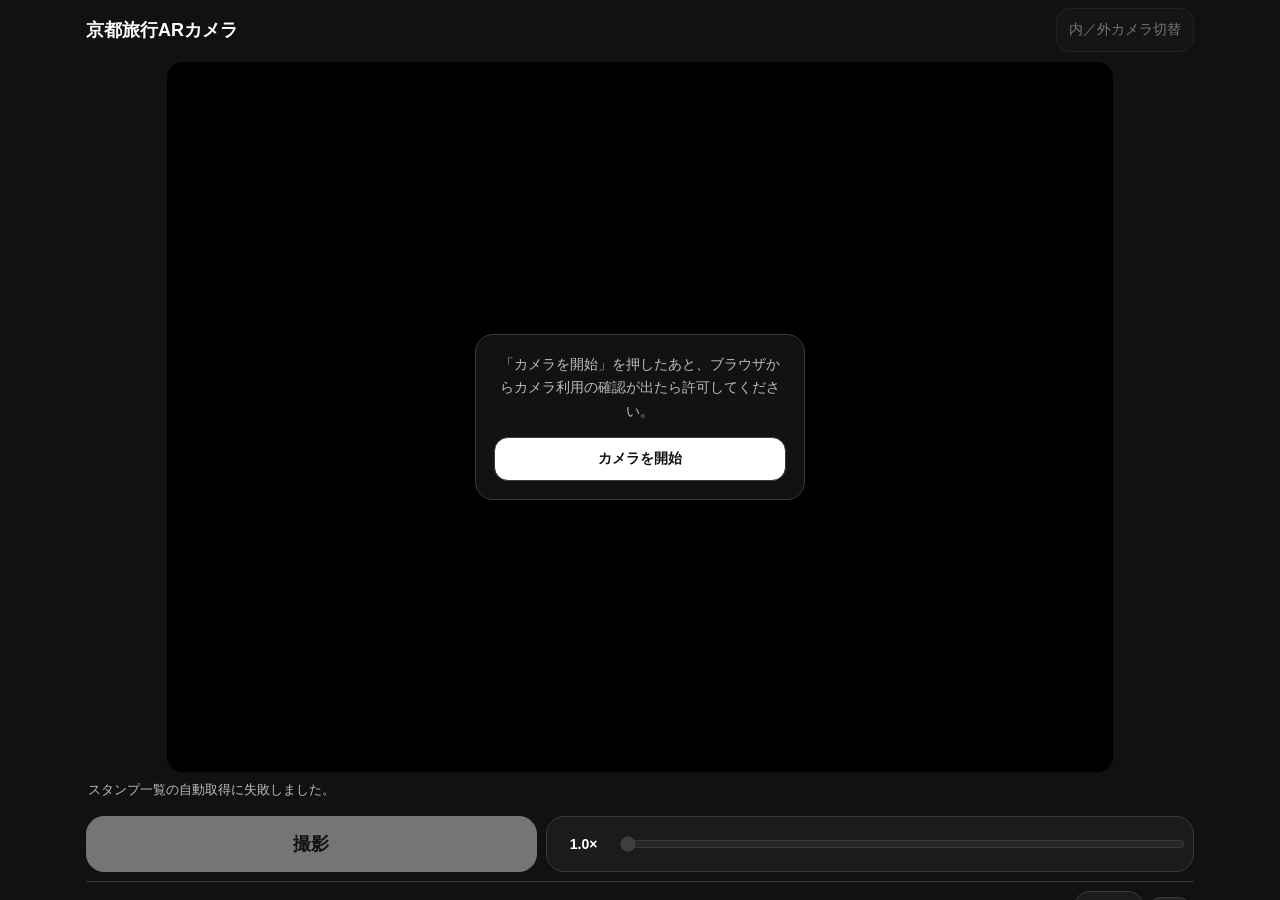
==== commit c03214de: "Add files via upload" ====
--- a/index.html
+++ b/index.html
@@ -4,7 +4,7 @@
   <meta charset="utf-8">
   <meta name="viewport" content="width=device-width, initial-scale=1, viewport-fit=cover">
   <meta name="theme-color" content="#111111">
-  <title>京都旅行ARカメラ V3</title>
+  <title>京都旅行ARカメラ V3.6</title>
 
   <style>
     :root {
@@ -532,7 +532,8 @@
 
     .topbar,
     .status,
-    .shootPrimary {
+    .shootPrimary,
+    .shootZoomRow {
       flex: 0 0 auto;
     }
 
@@ -623,6 +624,124 @@
       }
     }
 
+  
+    /* ===== V3.6: 撮影 + ズーム / コンパクトなスタンプ管理 ===== */
+
+    video {
+      --camera-zoom: 1;
+      transform: scale(var(--camera-zoom));
+      transform-origin: center center;
+    }
+
+    video.mirror {
+      transform: scaleX(-1) scale(var(--camera-zoom));
+    }
+
+    .shootZoomRow {
+      flex: 0 0 auto;
+      display: grid;
+      grid-template-columns: minmax(110px, .82fr) minmax(0, 1.18fr);
+      gap: 9px;
+      align-items: stretch;
+      margin: 8px 0 9px;
+    }
+
+    .shootZoomRow .shoot {
+      width: 100%;
+      min-height: 56px;
+      border-radius: 18px;
+      font-size: 18px;
+    }
+
+    .zoomControl {
+      min-width: 0;
+      min-height: 56px;
+      display: grid;
+      grid-template-columns: 54px minmax(0, 1fr);
+      align-items: center;
+      gap: 7px;
+      padding: 7px 10px;
+      border: 1px solid var(--line);
+      border-radius: 18px;
+      background: var(--panel);
+    }
+
+    .zoomValue {
+      color: var(--text);
+      font-size: 14px;
+      font-weight: 700;
+      text-align: center;
+      white-space: nowrap;
+    }
+
+    .zoomSlider {
+      width: 100%;
+      min-width: 0;
+      accent-color: #fff;
+    }
+
+    .zoomSlider:disabled {
+      opacity: .42;
+    }
+
+    .stampQuickControls {
+      grid-template-columns: repeat(5, minmax(0, 1fr));
+      gap: 6px;
+    }
+
+    .stampQuickControls button {
+      min-height: 46px;
+      padding: 6px 4px;
+      font-size: 15px;
+      font-weight: 650;
+      white-space: nowrap;
+    }
+
+    .stampQuickControls #smaller,
+    .stampQuickControls #larger {
+      font-size: 22px;
+      line-height: 1;
+    }
+
+    .deleteControls {
+      grid-template-columns: repeat(2, minmax(0, 1fr));
+      gap: 7px;
+      margin-top: 7px;
+    }
+
+    .deleteControls button {
+      min-height: 44px;
+      padding-inline: 6px;
+      font-size: 13px;
+    }
+
+    @media (max-width: 390px) {
+      .shootZoomRow {
+        grid-template-columns: minmax(100px, .78fr) minmax(0, 1.22fr);
+        gap: 7px;
+      }
+
+      .zoomControl {
+        grid-template-columns: 48px minmax(0, 1fr);
+        padding-inline: 7px;
+      }
+
+      .stampQuickControls {
+        gap: 5px;
+      }
+
+      .stampQuickControls button {
+        min-height: 44px;
+        padding-inline: 2px;
+        font-size: 14px;
+      }
+
+      .stampQuickControls #smaller,
+      .stampQuickControls #larger {
+        font-size: 21px;
+      }
+    }
+
   </style>
 </head>
 
@@ -649,8 +768,23 @@
 
     <div id="status" class="status" aria-live="polite"></div>
 
-    <div class="shootPrimary">
+    <div class="shootZoomRow">
       <button id="shoot" class="shoot" type="button" disabled>撮影</button>
+
+      <div class="zoomControl" aria-label="カメラズーム">
+        <output id="zoomValue" class="zoomValue" for="zoomSlider">1.0×</output>
+        <input
+          id="zoomSlider"
+          class="zoomSlider"
+          type="range"
+          min="1"
+          max="3"
+          step="0.1"
+          value="1"
+          disabled
+          aria-label="カメラのズーム倍率"
+        >
+      </div>
     </div>
 
     <div class="controlScroll" id="controlScroll">
@@ -685,20 +819,23 @@
 
     <div class="toolSection">
       <div class="toolTitle">スタンプ管理</div>
-      <div class="controls rotateScaleControls">
-        <button id="rotateLeft" type="button">↶ 90°</button>
-        <button id="rotateRight" type="button">90° ↷</button>
-        <button id="smaller" type="button">少し縮小</button>
-        <button id="larger" type="button">少し拡大</button>
+
+      <div class="controls stampQuickControls">
+        <button id="rotateLeft" type="button" aria-label="左へ5度回転" title="左へ5度回転">↶5°</button>
+        <button id="rotateRight" type="button" aria-label="右へ5度回転" title="右へ5度回転">↷5°</button>
+        <button id="smaller" type="button" aria-label="スタンプを縮小" title="縮小">−</button>
+        <button id="larger" type="button" aria-label="スタンプを拡大" title="拡大">＋</button>
+        <button id="reset" type="button">リセット</button>
       </div>
-      <div class="controls manageControls">
-        <button id="reset" type="button">位置リセット</button>
-        <button id="removeStamp" type="button">選択中を削除</button>
-        <button id="clearAll" type="button">全スタンプ削除</button>
+
+      <div class="controls deleteControls">
+        <button id="removeStamp" type="button">選択中削除</button>
+        <button id="clearAll" type="button">全削除</button>
       </div>
     </div>
 
     <p class="hint">
+      撮影ボタン横のスライダーでカメラ映像を1.0〜3.0倍にズームできます。スタンプの大きさは変わりません。
       指1本でスタンプを移動し、2本指で拡大・縮小・回転できます。
       横向きにすると撮影枠も横長へ切り替わります。
       スタンプは最大5個まで同時に配置でき、選択中のスタンプだけを個別に操作できます。
@@ -771,6 +908,8 @@
       const startCameraBtn = document.getElementById('startCamera');
       const switchCameraBtn = document.getElementById('switchCamera');
       const shootBtn = document.getElementById('shoot');
+      const zoomSlider = document.getElementById('zoomSlider');
+      const zoomValueEl = document.getElementById('zoomValue');
       const resetBtn = document.getElementById('reset');
       const smallerBtn = document.getElementById('smaller');
       const largerBtn = document.getElementById('larger');
@@ -800,6 +939,8 @@
       let catalogFiles = [];
       let activeFilter = 'all';
 
+      let cameraZoom = 1;
+
       let stamps = [];
       let activeStampId = null;
       let nextStampId = 1;
@@ -813,6 +954,24 @@
       };
 
       let lastStageSize = null;
+
+
+      function clampCameraZoom(value) {
+        const parsed = Number(value);
+        if (!Number.isFinite(parsed)) return 1;
+        return Math.min(3, Math.max(1, parsed));
+      }
+
+      function updateZoomDisplay() {
+        zoomValueEl.textContent = `${cameraZoom.toFixed(1)}×`;
+        zoomSlider.value = String(cameraZoom);
+        video.style.setProperty('--camera-zoom', String(cameraZoom));
+      }
+
+      function setCameraZoom(value) {
+        cameraZoom = clampCameraZoom(value);
+        updateZoomDisplay();
+      }
 
       function setStatus(text) {
         statusEl.textContent = text;
@@ -1514,7 +1673,7 @@
         stamp.rotation = normalizeAngle(stamp.rotation + delta);
         applyStampTransform(stamp);
 
-        setStatus(`スタンプを${delta > 0 ? '右' : '左'}へ90°回転しました。`);
+        setStatus(`スタンプを${delta > 0 ? '右' : '左'}へ${Math.abs(delta)}°回転しました。`);
       }
 
       async function startCamera() {
@@ -1527,6 +1686,7 @@
         }
 
         startCameraBtn.disabled = true;
+        zoomSlider.disabled = true;
         setStatus('カメラを起動しています…');
 
         try {
@@ -1553,6 +1713,8 @@
 
           switchCameraBtn.disabled = false;
           shootBtn.disabled = false;
+          zoomSlider.disabled = false;
+          setCameraZoom(1);
 
           setStatus('');
         } catch (err) {
@@ -1621,12 +1783,24 @@
 
         const ctx = canvas.getContext('2d');
 
-        const crop = calculateVideoCrop(
+        let crop = calculateVideoCrop(
           video.videoWidth,
           video.videoHeight,
           rect.width,
           rect.height
         );
+
+        if (cameraZoom > 1) {
+          const zoomedW = crop.sw / cameraZoom;
+          const zoomedH = crop.sh / cameraZoom;
+
+          crop = {
+            sx: crop.sx + (crop.sw - zoomedW) / 2,
+            sy: crop.sy + (crop.sh - zoomedH) / 2,
+            sw: zoomedW,
+            sh: zoomedH
+          };
+        }
 
         ctx.save();
 
@@ -1800,7 +1974,7 @@
         const stamp = getActiveStamp();
         if (!stamp) return;
 
-        stamp.scale = clampScale(stamp.scale * 0.85);
+        stamp.scale = clampScale(stamp.scale * 0.90);
         applyStampTransform(stamp);
       });
 
@@ -1808,18 +1982,18 @@
         const stamp = getActiveStamp();
         if (!stamp) return;
 
-        stamp.scale = clampScale(stamp.scale * 1.18);
+        stamp.scale = clampScale(stamp.scale * 1.10);
         applyStampTransform(stamp);
       });
 
       rotateLeftBtn.addEventListener(
         'click',
-        () => rotateActiveStamp(-90)
+        () => rotateActiveStamp(-5)
       );
 
       rotateRightBtn.addEventListener(
         'click',
-        () => rotateActiveStamp(90)
+        () => rotateActiveStamp(5)
       );
 
       removeStampBtn.addEventListener(
@@ -1831,6 +2005,10 @@
         'click',
         clearAllStamps
       );
+
+      zoomSlider.addEventListener('input', () => {
+        setCameraZoom(zoomSlider.value);
+      });
 
       shootBtn.addEventListener('click', capture);
 
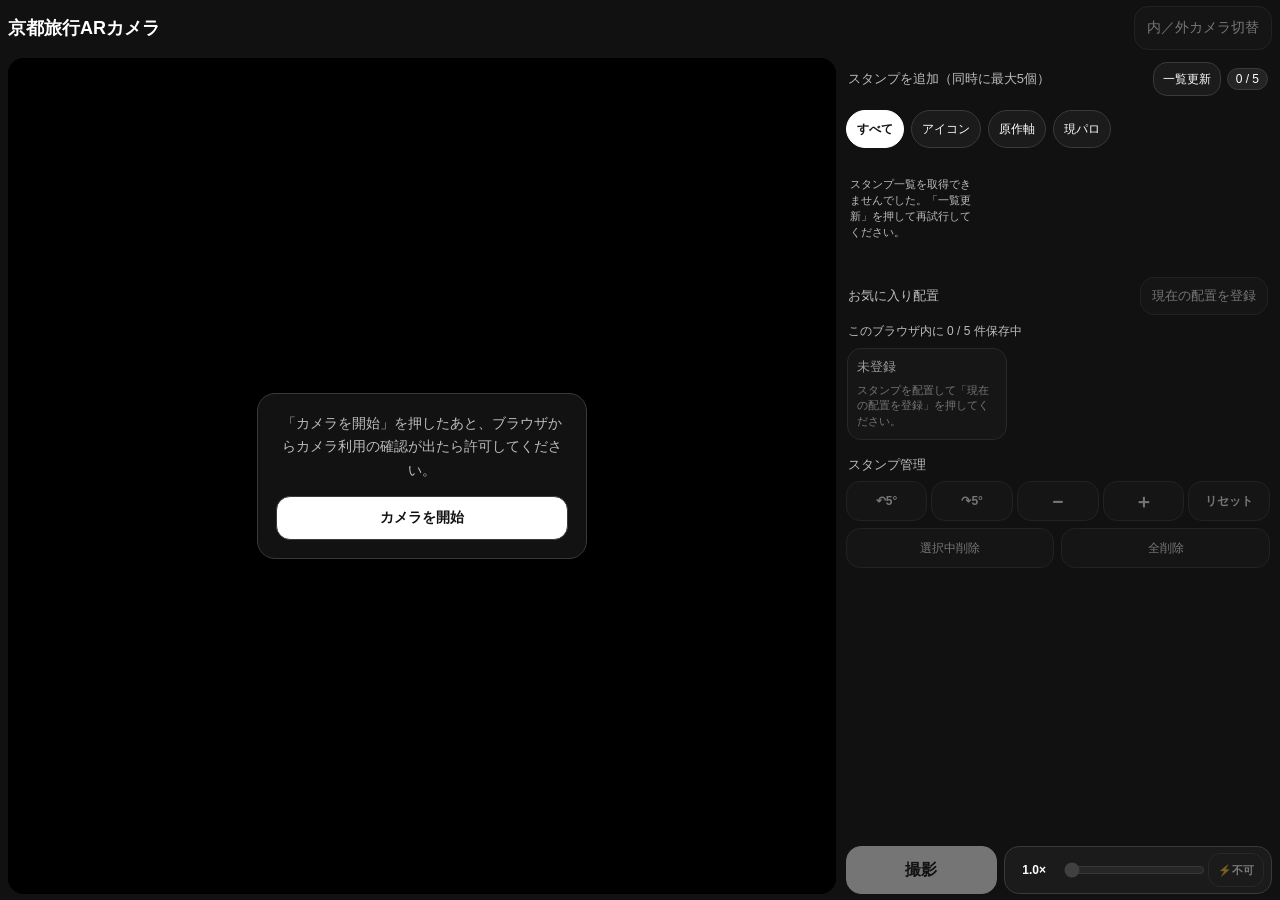
==== commit c528a96d: "Add files via upload" ====
--- a/index.html
+++ b/index.html
@@ -4,7 +4,7 @@
   <meta charset="utf-8">
   <meta name="viewport" content="width=device-width, initial-scale=1, viewport-fit=cover">
   <meta name="theme-color" content="#111111">
-  <title>京都旅行ARカメラ V3.6</title>
+  <title>京都旅行ARカメラ V3.8.1</title>
 
   <style>
     :root {
@@ -657,7 +657,7 @@
       min-width: 0;
       min-height: 56px;
       display: grid;
-      grid-template-columns: 54px minmax(0, 1fr);
+      grid-template-columns: 52px minmax(0, 1fr) 62px;
       align-items: center;
       gap: 7px;
       padding: 7px 10px;
@@ -722,7 +722,7 @@
       }
 
       .zoomControl {
-        grid-template-columns: 48px minmax(0, 1fr);
+        grid-template-columns: 46px minmax(0, 1fr) 56px;
         padding-inline: 7px;
       }
 
@@ -739,6 +739,241 @@
       .stampQuickControls #smaller,
       .stampQuickControls #larger {
         font-size: 21px;
+      }
+    }
+
+  
+    .flashToggle {
+      min-height: 38px;
+      padding: 5px 6px;
+      border-radius: 12px;
+      font-size: 12px;
+      font-weight: 700;
+      white-space: nowrap;
+    }
+
+    .flashToggle.is-on {
+      background: var(--text);
+      color: var(--bg);
+      border-color: var(--text);
+    }
+
+    @media (max-width: 390px) {
+      .flashToggle {
+        padding-inline: 4px;
+        font-size: 11px;
+      }
+    }
+
+  
+    /* ===== V3.8: 横向き専用 2カラム撮影レイアウト ===== */
+    @media (orientation: landscape) {
+      html, body {
+        width: 100%;
+        height: 100%;
+        overflow: hidden !important;
+      }
+
+      body { margin: 0; }
+
+      .app {
+        width: 100%;
+        max-width: none;
+        height: var(--app-height, 100dvh);
+        max-height: var(--app-height, 100dvh);
+        display: grid !important;
+        grid-template-columns: minmax(0, 1.65fr) minmax(300px, .85fr);
+        grid-template-rows: auto minmax(0, 1fr) auto;
+        grid-template-areas:
+          "topbar topbar"
+          "camera sidebar"
+          "camera capture";
+        gap: 8px 10px;
+        padding:
+          max(6px, env(safe-area-inset-top))
+          max(8px, env(safe-area-inset-right))
+          max(6px, env(safe-area-inset-bottom))
+          max(8px, env(safe-area-inset-left));
+        overflow: hidden !important;
+      }
+
+      .topbar {
+        grid-area: topbar;
+        min-width: 0;
+        margin: 0;
+        padding: 0;
+      }
+
+      .stage {
+        grid-area: camera;
+        width: 100% !important;
+        height: 100% !important;
+        max-width: 100% !important;
+        max-height: 100% !important;
+        aspect-ratio: 4 / 3 !important;
+        align-self: stretch;
+        justify-self: stretch;
+        margin: 0;
+        min-width: 0;
+        min-height: 0;
+      }
+
+      .status {
+        display: none !important;
+      }
+
+      .controlScroll {
+        grid-area: sidebar;
+        width: 100%;
+        min-width: 0;
+        min-height: 0;
+        overflow-y: auto !important;
+        overflow-x: hidden;
+        border-top: 0;
+        margin: 0;
+        padding: 0 2px 8px 0;
+        -webkit-overflow-scrolling: touch;
+        overscroll-behavior-y: contain;
+        touch-action: pan-y;
+      }
+
+      .shootZoomRow {
+        grid-area: capture;
+        width: 100%;
+        min-width: 0;
+        display: grid;
+        grid-template-columns: minmax(100px, .72fr) minmax(0, 1.28fr);
+        gap: 7px;
+        align-items: stretch;
+        margin: 0;
+        padding: 0;
+      }
+
+      .shootZoomRow .shoot {
+        min-height: 48px;
+        border-radius: 15px;
+        font-size: 16px;
+      }
+
+      .zoomControl {
+        min-height: 48px;
+        grid-template-columns: 45px minmax(0, 1fr) 56px;
+        gap: 5px;
+        padding: 5px 7px;
+        border-radius: 15px;
+      }
+
+      .zoomValue { font-size: 12px; }
+
+      .flashToggle {
+        min-height: 34px;
+        font-size: 11px;
+        padding-inline: 4px;
+      }
+
+      .controlScroll > .sectionTitle:first-child {
+        position: sticky;
+        top: 0;
+        z-index: 5;
+        margin: 0 0 5px;
+        padding: 4px 2px 6px;
+        background: var(--bg);
+      }
+
+      .filterBar {
+        position: sticky;
+        top: 48px;
+        z-index: 4;
+        background: var(--bg);
+        padding: 3px 0 6px;
+        margin-bottom: 5px;
+      }
+
+      .filterBar .filterBtn {
+        min-height: 38px;
+        padding: 6px 10px;
+        font-size: 12px;
+      }
+
+      .characters {
+        max-height: 190px;
+        min-height: 110px;
+        overflow-y: auto;
+        overflow-x: hidden;
+        display: grid !important;
+        grid-template-columns: repeat(3, minmax(0, 1fr));
+        gap: 6px;
+        padding: 2px 0 8px;
+      }
+
+      .characters > * { min-width: 0; }
+
+      .character {
+        width: 100% !important;
+        min-width: 0 !important;
+      }
+
+      .character img {
+        width: 100%;
+        height: auto;
+        aspect-ratio: 1 / 1;
+        object-fit: contain;
+      }
+
+      .character .name,
+      .character span {
+        font-size: 11px;
+        line-height: 1.25;
+      }
+
+      .favoriteSection { margin-top: 8px; }
+
+      .favoriteList {
+        grid-template-columns: repeat(2, minmax(0, 1fr));
+      }
+
+      .toolSection { margin-top: 8px; }
+
+      .stampQuickControls {
+        grid-template-columns: repeat(5, minmax(0, 1fr));
+        gap: 4px;
+      }
+
+      .stampQuickControls button {
+        min-height: 40px;
+        padding-inline: 2px;
+        font-size: 12px;
+      }
+
+      .stampQuickControls #smaller,
+      .stampQuickControls #larger {
+        font-size: 19px;
+      }
+
+      .deleteControls button {
+        min-height: 40px;
+        font-size: 12px;
+      }
+
+      .controlScroll .hint {
+        font-size: 11px;
+        line-height: 1.45;
+      }
+    }
+
+    @media (orientation: landscape) and (max-width: 760px) {
+      .app {
+        grid-template-columns: minmax(0, 1.55fr) minmax(270px, .9fr);
+        gap: 6px 8px;
+      }
+
+      .characters {
+        grid-template-columns: repeat(2, minmax(0, 1fr));
+        max-height: 160px;
+      }
+
+      .shootZoomRow {
+        grid-template-columns: minmax(90px, .68fr) minmax(0, 1.32fr);
       }
     }
 
@@ -784,6 +1019,15 @@
           disabled
           aria-label="カメラのズーム倍率"
         >
+        <button
+          id="flashToggle"
+          class="flashToggle"
+          type="button"
+          disabled
+          aria-pressed="false"
+          aria-label="フラッシュをオンにする"
+          title="このカメラでフラッシュを利用できる場合にオン・オフできます"
+        >⚡不可</button>
       </div>
     </div>
 
@@ -834,14 +1078,6 @@
       </div>
     </div>
 
-    <p class="hint">
-      撮影ボタン横のスライダーでカメラ映像を1.0〜3.0倍にズームできます。スタンプの大きさは変わりません。
-      指1本でスタンプを移動し、2本指で拡大・縮小・回転できます。
-      横向きにすると撮影枠も横長へ切り替わります。
-      スタンプは最大5個まで同時に配置でき、選択中のスタンプだけを個別に操作できます。
-      お気に入りにはスタンプの種類・位置・大きさ・回転を最大5件まで保存でき、呼び出すと現在の配置と入れ替わります。
-      撮影画像とお気に入り情報はサーバーへ送信せず、このブラウザ内だけで管理します。
-    </p>
     </div>
   </main>
 
@@ -910,6 +1146,7 @@
       const shootBtn = document.getElementById('shoot');
       const zoomSlider = document.getElementById('zoomSlider');
       const zoomValueEl = document.getElementById('zoomValue');
+      const flashToggleBtn = document.getElementById('flashToggle');
       const resetBtn = document.getElementById('reset');
       const smallerBtn = document.getElementById('smaller');
       const largerBtn = document.getElementById('larger');
@@ -940,6 +1177,8 @@
       let activeFilter = 'all';
 
       let cameraZoom = 1;
+      let torchSupported = false;
+      let torchOn = false;
 
       let stamps = [];
       let activeStampId = null;
@@ -955,6 +1194,113 @@
 
       let lastStageSize = null;
 
+
+
+      function getActiveVideoTrack() {
+        if (!stream) return null;
+        return stream.getVideoTracks()[0] || null;
+      }
+
+      function detectTorchSupport() {
+        const track = getActiveVideoTrack();
+
+        torchSupported = false;
+        torchOn = false;
+
+        if (!track || facingMode === 'user') {
+          updateTorchButton();
+          return;
+        }
+
+        try {
+          if (typeof track.getCapabilities !== 'function') {
+            updateTorchButton();
+            return;
+          }
+
+          const capabilities = track.getCapabilities();
+          const torchCapability = capabilities?.torch;
+
+          if (Array.isArray(torchCapability)) {
+            torchSupported = torchCapability.includes(true);
+          } else {
+            torchSupported = torchCapability === true;
+          }
+        } catch (err) {
+          console.warn('フラッシュ対応判定に失敗しました。', err);
+          torchSupported = false;
+        }
+
+        updateTorchButton();
+      }
+
+      function updateTorchButton() {
+        flashToggleBtn.disabled = !torchSupported;
+
+        if (!torchSupported) {
+          flashToggleBtn.textContent = '⚡不可';
+          flashToggleBtn.classList.remove('is-on');
+          flashToggleBtn.setAttribute('aria-pressed', 'false');
+          flashToggleBtn.setAttribute(
+            'aria-label',
+            facingMode === 'user'
+              ? '前面カメラではフラッシュを利用できません'
+              : 'このカメラではフラッシュを利用できません'
+          );
+          return;
+        }
+
+        flashToggleBtn.textContent = torchOn ? '⚡ON' : '⚡OFF';
+        flashToggleBtn.classList.toggle('is-on', torchOn);
+        flashToggleBtn.setAttribute('aria-pressed', String(torchOn));
+        flashToggleBtn.setAttribute(
+          'aria-label',
+          torchOn ? 'フラッシュをオフにする' : 'フラッシュをオンにする'
+        );
+      }
+
+      async function setTorch(enabled) {
+        if (!torchSupported) return;
+
+        const track = getActiveVideoTrack();
+        if (!track || typeof track.applyConstraints !== 'function') {
+          torchSupported = false;
+          torchOn = false;
+          updateTorchButton();
+          return;
+        }
+
+        try {
+          const current = typeof track.getConstraints === 'function'
+            ? track.getConstraints()
+            : {};
+
+          const nextConstraints = {
+            ...current,
+            advanced: [{ torch: Boolean(enabled) }]
+          };
+
+          await track.applyConstraints(nextConstraints);
+
+          torchOn = Boolean(enabled);
+          updateTorchButton();
+          setStatus('');
+        } catch (err) {
+          console.warn('フラッシュ切替に失敗しました。', err);
+
+          torchOn = false;
+          torchSupported = false;
+          updateTorchButton();
+
+          setStatus(
+            'この端末・ブラウザではフラッシュを制御できませんでした。'
+          );
+        }
+      }
+
+      async function toggleTorch() {
+        await setTorch(!torchOn);
+      }
 
       function clampCameraZoom(value) {
         const parsed = Number(value);
@@ -1687,6 +2033,9 @@
 
         startCameraBtn.disabled = true;
         zoomSlider.disabled = true;
+        torchOn = false;
+        torchSupported = false;
+        updateTorchButton();
         setStatus('カメラを起動しています…');
 
         try {
@@ -1715,6 +2064,7 @@
           shootBtn.disabled = false;
           zoomSlider.disabled = false;
           setCameraZoom(1);
+          detectTorchSupport();
 
           setStatus('');
         } catch (err) {
@@ -1729,6 +2079,12 @@
       }
 
       async function switchCamera() {
+        if (torchOn && torchSupported) {
+          try {
+            await setTorch(false);
+          } catch (_) {}
+        }
+
         facingMode =
           facingMode === 'environment'
             ? 'user'
@@ -2010,6 +2366,8 @@
         setCameraZoom(zoomSlider.value);
       });
 
+      flashToggleBtn.addEventListener('click', toggleTorch);
+
       shootBtn.addEventListener('click', capture);
 
       retakeBtn.addEventListener(
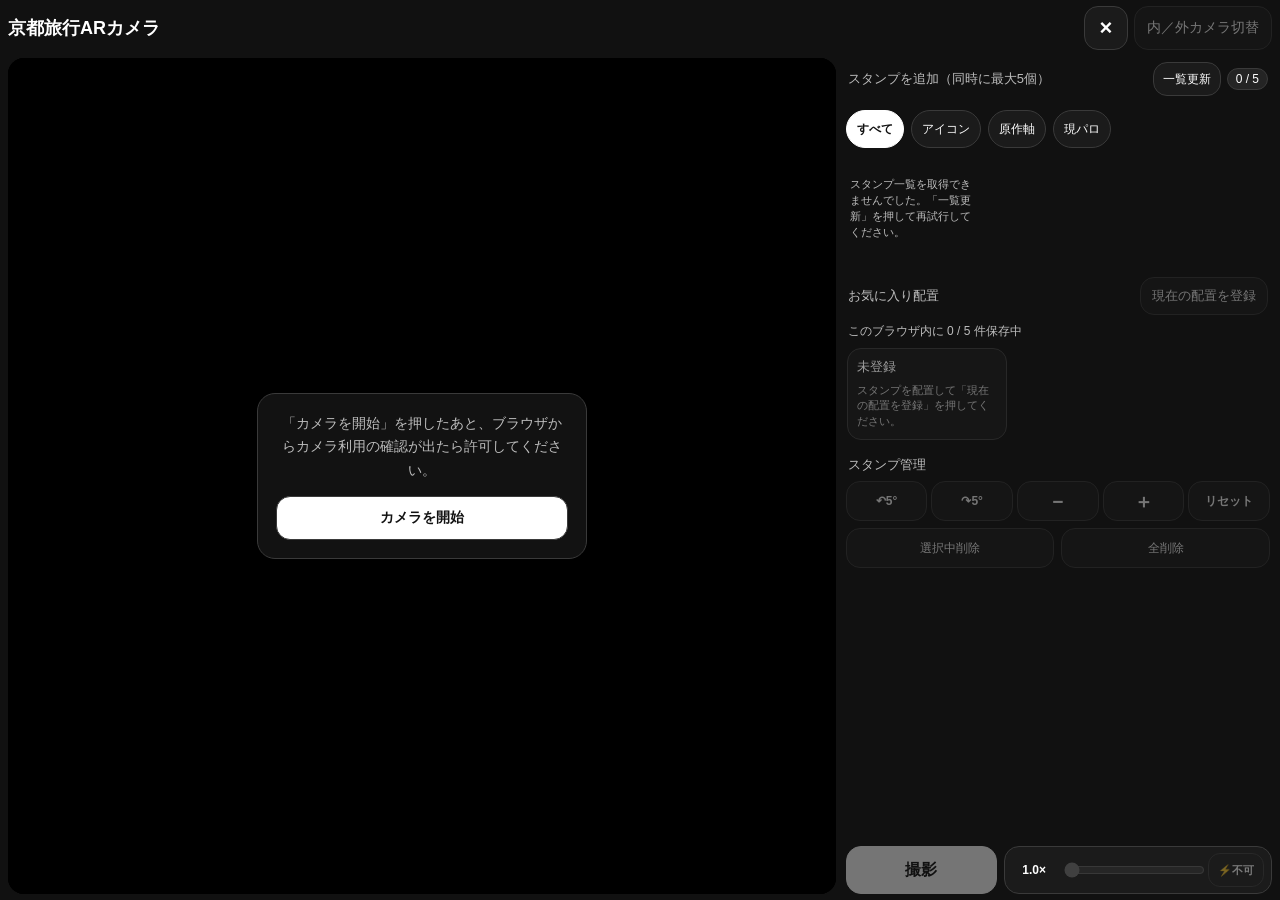
==== commit 6bde4d94: "Add collapsible controls panel" ====
--- a/index.html
+++ b/index.html
@@ -4,7 +4,7 @@
   <meta charset="utf-8">
   <meta name="viewport" content="width=device-width, initial-scale=1, viewport-fit=cover">
   <meta name="theme-color" content="#111111">
-  <title>京都旅行ARカメラ V3.8.1</title>
+  <title>京都旅行ARカメラ V3.9</title>
 
   <style>
     :root {
@@ -977,6 +977,76 @@
       }
     }
 
+  
+    /* ===== V3.9: 操作パネル開閉 ===== */
+    .topbarActions {
+      display: flex;
+      align-items: center;
+      justify-content: flex-end;
+      gap: 6px;
+      min-width: 0;
+    }
+
+    .menuToggle {
+      flex: 0 0 44px;
+      width: 44px;
+      min-height: 44px;
+      padding: 0;
+      font-size: 22px;
+      line-height: 1;
+      font-weight: 700;
+    }
+
+    .app.controls-collapsed .controlScroll {
+      display: none !important;
+    }
+
+    .app.controls-collapsed .stage {
+      width: min(
+        100%,
+        calc((var(--app-height, 100dvh) - 185px) * 0.75)
+      );
+    }
+
+    @media (max-width: 430px) {
+      .topbarActions {
+        gap: 5px;
+      }
+
+      .menuToggle {
+        flex-basis: 42px;
+        width: 42px;
+        min-height: 42px;
+      }
+
+      #switchCamera {
+        padding-inline: 8px;
+        font-size: 12px;
+      }
+    }
+
+    @media (orientation: landscape) {
+      .app.controls-collapsed {
+        grid-template-columns: minmax(0, 1fr) minmax(250px, .48fr);
+        grid-template-rows: auto minmax(0, 1fr);
+        grid-template-areas:
+          "topbar topbar"
+          "camera capture";
+      }
+
+      .app.controls-collapsed .stage {
+        width: 100% !important;
+        height: 100% !important;
+        max-width: 100% !important;
+        max-height: 100% !important;
+        aspect-ratio: 4 / 3 !important;
+      }
+
+      .app.controls-collapsed .shootZoomRow {
+        align-self: end;
+      }
+    }
+
   </style>
 </head>
 
@@ -984,7 +1054,18 @@
   <main class="app">
     <div class="topbar">
       <h1 class="title">京都旅行ARカメラ</h1>
-      <button id="switchCamera" type="button" disabled>内／外カメラ切替</button>
+      <div class="topbarActions">
+        <button
+          id="toggleControls"
+          class="menuToggle"
+          type="button"
+          aria-expanded="true"
+          aria-controls="controlScroll"
+          aria-label="操作パネルを隠す"
+          title="スタンプ操作を表示／非表示"
+        >×</button>
+        <button id="switchCamera" type="button" disabled>内／外カメラ切替</button>
+      </div>
     </div>
 
     <section id="stage" class="stage" aria-label="カメラプレビュー">
@@ -1143,6 +1224,9 @@
       const startLayer = document.getElementById('startLayer');
       const startCameraBtn = document.getElementById('startCamera');
       const switchCameraBtn = document.getElementById('switchCamera');
+      const toggleControlsBtn = document.getElementById('toggleControls');
+      const appEl = document.querySelector('.app');
+      const controlScrollEl = document.getElementById('controlScroll');
       const shootBtn = document.getElementById('shoot');
       const zoomSlider = document.getElementById('zoomSlider');
       const zoomValueEl = document.getElementById('zoomValue');
@@ -1319,6 +1403,42 @@
         updateZoomDisplay();
       }
 
+      let controlsCollapsed = false;
+
+      function setControlsCollapsed(collapsed) {
+        controlsCollapsed = Boolean(collapsed);
+
+        appEl.classList.toggle(
+          'controls-collapsed',
+          controlsCollapsed
+        );
+
+        controlScrollEl.setAttribute(
+          'aria-hidden',
+          String(controlsCollapsed)
+        );
+
+        toggleControlsBtn.textContent =
+          controlsCollapsed ? '☰' : '×';
+
+        toggleControlsBtn.setAttribute(
+          'aria-expanded',
+          String(!controlsCollapsed)
+        );
+
+        toggleControlsBtn.setAttribute(
+          'aria-label',
+          controlsCollapsed
+            ? '操作パネルを表示する'
+            : '操作パネルを隠す'
+        );
+
+        toggleControlsBtn.title =
+          controlsCollapsed
+            ? 'スタンプ操作を表示'
+            : 'スタンプ操作を非表示';
+      }
+
       function setStatus(text) {
         statusEl.textContent = text;
       }
@@ -2324,6 +2444,10 @@
       startCameraBtn.addEventListener('click', startCamera);
       switchCameraBtn.addEventListener('click', switchCamera);
 
+      toggleControlsBtn.addEventListener('click', () => {
+        setControlsCollapsed(!controlsCollapsed);
+      });
+
       resetBtn.addEventListener('click', resetActiveStamp);
 
       smallerBtn.addEventListener('click', () => {
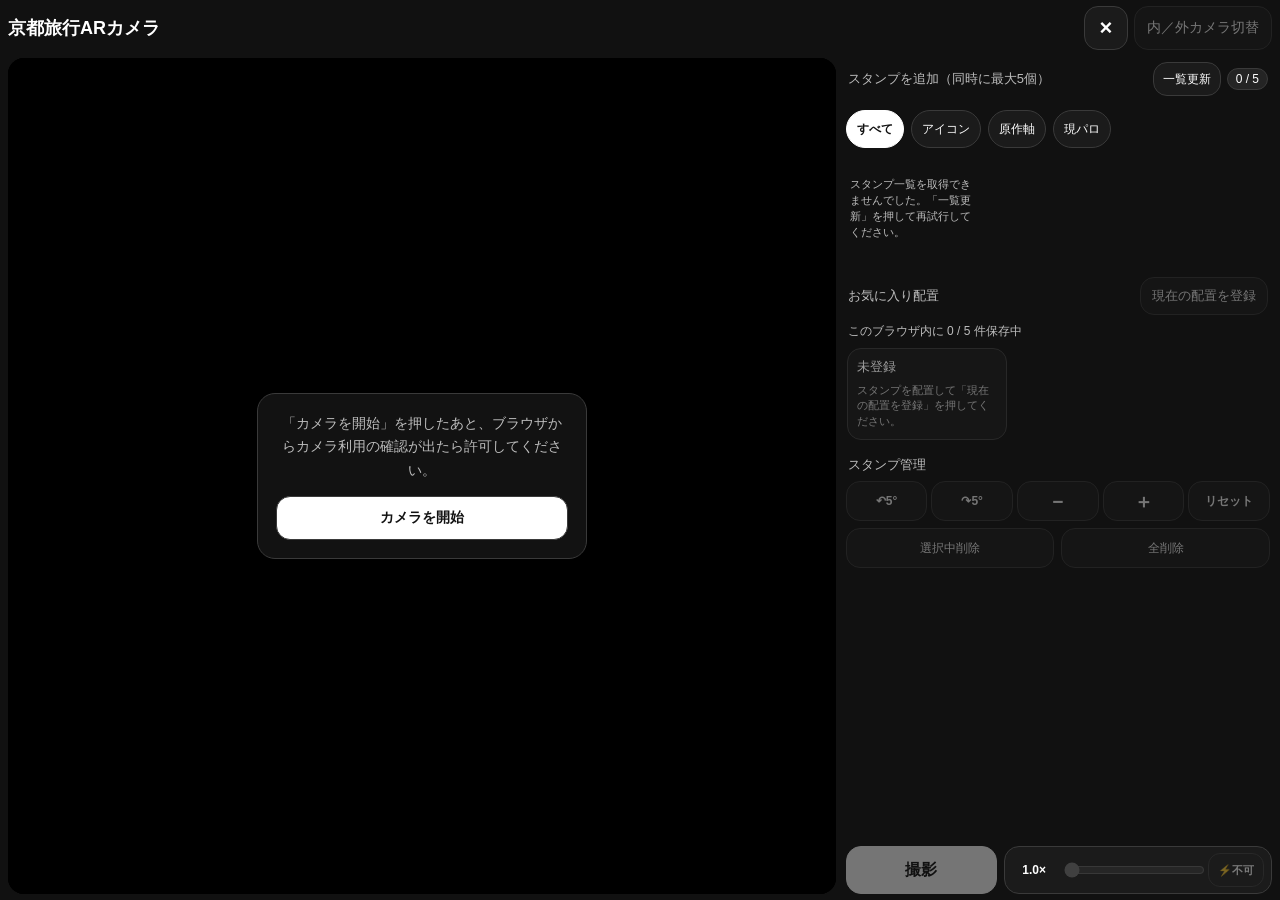
==== commit 9cece851: "Use cached lazy thumbnails and load original photos on demand" ====
--- a/index.html
+++ b/index.html
@@ -1047,6 +1047,8 @@
       }
     }
 
+    #recordOnMap { grid-column: 1 / -1; background: #425f4c; border-color: #64846c; color: #fff; }
+    #mapRecordStatus:empty { display: none; }
   </style>
 </head>
 
@@ -1168,14 +1170,19 @@
     <div class="previewButtons">
       <button id="retake" type="button">撮り直す</button>
       <button id="save" class="save" type="button">保存・共有</button>
+      <button id="recordOnMap" type="button" disabled>地図で記録する</button>
     </div>
 
+    <p id="mapRecordStatus" class="hint" role="status" aria-live="polite"></p>
     <p class="hint">
       iPhone／iPadでは共有メニューから「画像を保存」を選ぶと写真アプリへ保存できます。
     </p>
   </dialog>
 
   <canvas id="canvas" hidden></canvas>
+  <script src="map/core.js?v=1"></script>
+  <script src="map/store.js?v=20261022-thumbnails"></script>
+  <script src="map/camera-bridge.js?v=1"></script>
 
   <script>
     (() => {
@@ -2246,6 +2253,7 @@
           return;
         }
 
+        const shotMeta = window.TravelCapture?.begin();
         const rect = stage.getBoundingClientRect();
         const pixelRatio = Math.min(devicePixelRatio || 1, 3);
 
@@ -2351,6 +2359,7 @@
           }
 
           latestBlob = blob;
+          if (shotMeta) window.TravelCapture?.ready(blob, shotMeta);
 
           if (latestObjectUrl) {
             URL.revokeObjectURL(latestObjectUrl);
@@ -2559,3 +2568,4 @@
   </script>
 </body>
 </html>
+
